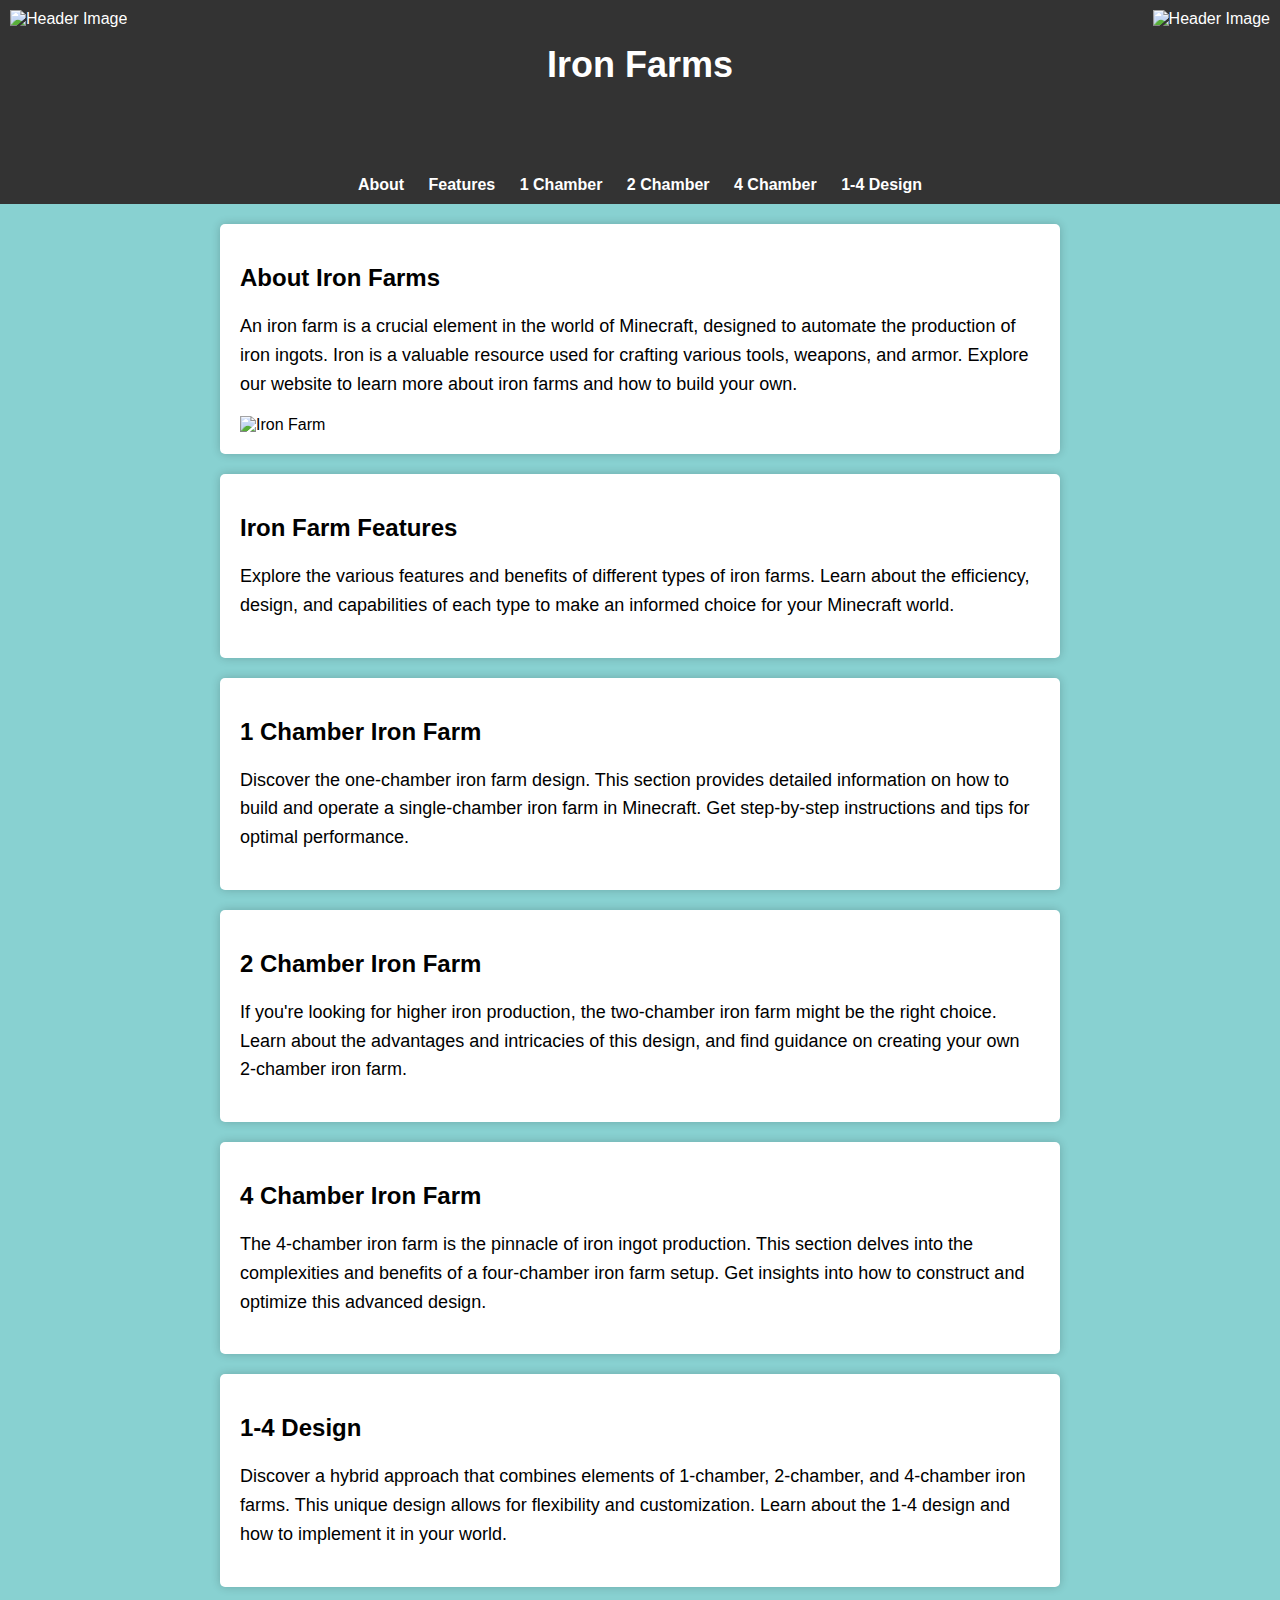
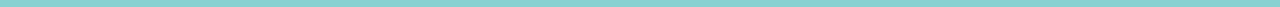
==== index.html @ cab560cd "index.html" ====
<!DOCTYPE html>
<html>
  <head>
    <title>Iron Farms</title>
    <style>
      body {
        font-family: Arial, sans-serif;
        background-color: #88D1D1;
        margin: 0;
        padding: 0;
      }

      header {
        background-color: #333;
        color: #fff;
        text-align: center;
        padding: 20px;
        position: relative;
      }

      h1 {
        font-size: 36px;
      }

      nav {
        background-color: #333;
        color: #fff;
        text-align: center;
        padding: 10px 0;
      }

      nav a {
        text-decoration: none;
        color: #fff;
        margin: 0 10px;
        font-weight: bold;
      }

      .container {
        max-width: 800px;
        margin: 20px auto;
        background-color: #fff;
        padding: 20px;
        border-radius: 5px;
        box-shadow: 0 0 10px rgba(0, 0, 0, 0.2);
      }

      p {
        font-size: 18px;
        line-height: 1.6;
      }

      img {
        max-width: 100%;
        height: auto;
      }

      .header-image {
        max-width: 25%;
        position: absolute;
        top: 10px;
        left: 10px;
      }

      .header-image-right {
        max-width: 25%;
        position: absolute;
        top: 10px;
        right: 10px;
      }
    </style>
  </head>
  <body>
    <header>
      <img src="https://tse2.mm.bing.net/th/id/OIP.191lHaRzPklSLvjjVHPSEAAAAA?pid=ImgDet&rs=1" alt="Header Image" class="header-image">
      <h1>Iron Farms</h1>
<br>
<br>
      <img src="https://tse2.mm.bing.net/th/id/OIP.191lHaRzPklSLvjjVHPSEAAAAA?pid=ImgDet&rs=1" alt="Header Image" class="header-image-right">
    </header>
    <nav>
      <a href="#about">About</a>
      <a href="#features">Features</a>
      <a href="#one-chamber">1 Chamber</a>
      <a href="#two-chamber">2 Chamber</a>
      <a href="#four-chamber">4 Chamber</a>
      <a href="#design">1-4 Design</a>
    </nav>
    <div class="container" id="about">
      <h2>About Iron Farms</h2>
      <p>An iron farm is a crucial element in the world of Minecraft, designed to automate the production of iron ingots. Iron is a valuable resource used for crafting various tools, weapons, and armor. Explore our website to learn more about iron farms and how to build your own.</p>
      <img src="iron-farm-image.jpg" alt="Iron Farm" />
    </div>
<section class="container" id="features">
  <h2>Iron Farm Features</h2>
  <p>Explore the various features and benefits of different types of iron farms. Learn about the efficiency, design, and capabilities of each type to make an informed choice for your Minecraft world.</p>
</section>

<section class="container" id="one-chamber">
  <h2>1 Chamber Iron Farm</h2>
  <p>Discover the one-chamber iron farm design. This section provides detailed information on how to build and operate a single-chamber iron farm in Minecraft. Get step-by-step instructions and tips for optimal performance.</p>
</section>

<section class="container" id="two-chamber">
  <h2>2 Chamber Iron Farm</h2>
  <p>If you're looking for higher iron production, the two-chamber iron farm might be the right choice. Learn about the advantages and intricacies of this design, and find guidance on creating your own 2-chamber iron farm.</p>
</section>

<section class="container" id="four-chamber">
  <h2>4 Chamber Iron Farm</h2>
  <p>The 4-chamber iron farm is the pinnacle of iron ingot production. This section delves into the complexities and benefits of a four-chamber iron farm setup. Get insights into how to construct and optimize this advanced design.</p>
</section>

<section class="container" id="design">
  <h2>1-4 Design</h2>
  <p>Discover a hybrid approach that combines elements of 1-chamber, 2-chamber, and 4-chamber iron farms. This unique design allows for flexibility and customization. Learn about the 1-4 design and how to implement it in your world.</p>
</section>
  </body>
</html>
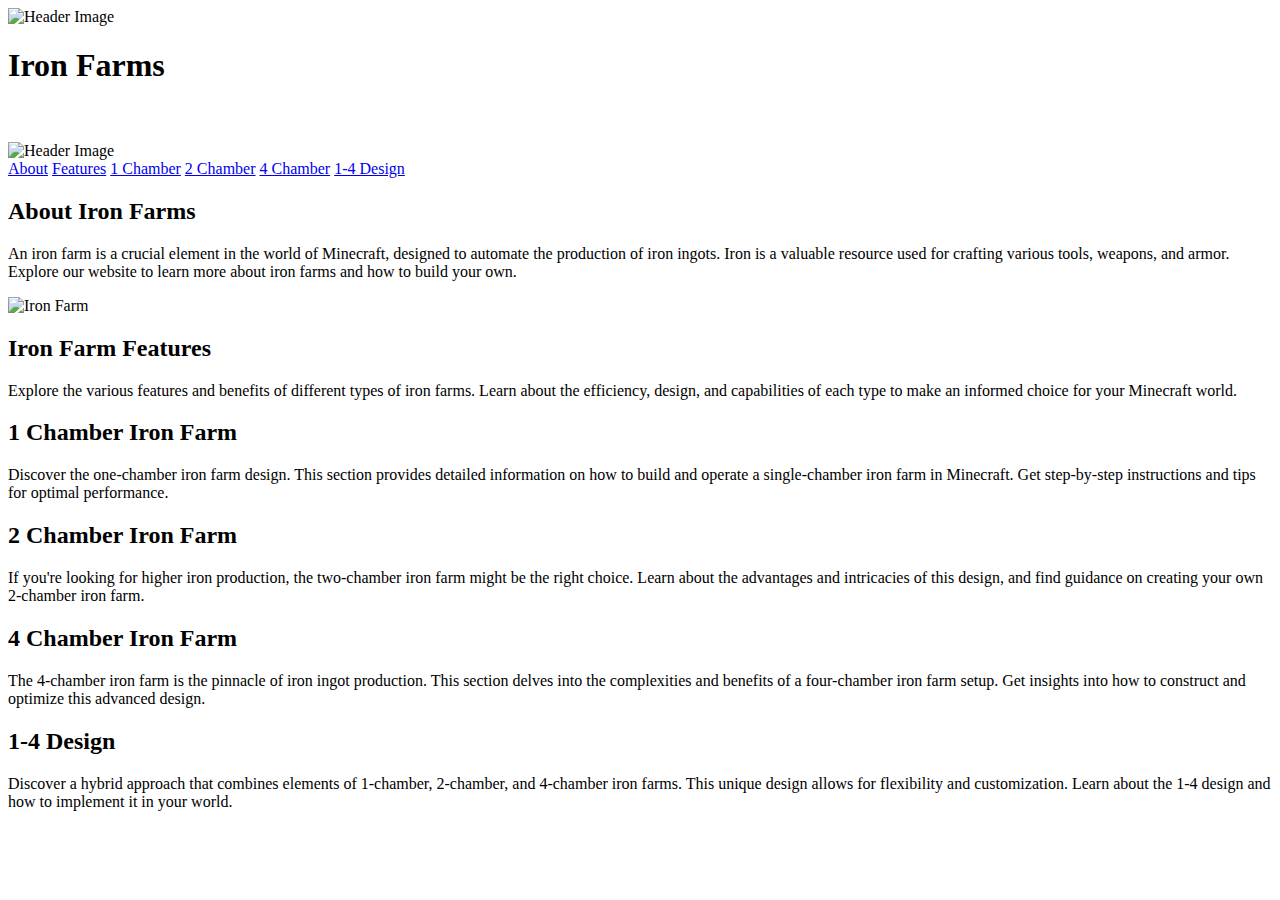
==== commit 20312e3c: "index.html" ====
--- a/index.html
+++ b/index.html
@@ -1,74 +1,7 @@
 <!DOCTYPE html>
 <html>
   <head>
-    <title>Iron Farms</title>
-    <style>
-      body {
-        font-family: Arial, sans-serif;
-        background-color: #88D1D1;
-        margin: 0;
-        padding: 0;
-      }
-
-      header {
-        background-color: #333;
-        color: #fff;
-        text-align: center;
-        padding: 20px;
-        position: relative;
-      }
-
-      h1 {
-        font-size: 36px;
-      }
-
-      nav {
-        background-color: #333;
-        color: #fff;
-        text-align: center;
-        padding: 10px 0;
-      }
-
-      nav a {
-        text-decoration: none;
-        color: #fff;
-        margin: 0 10px;
-        font-weight: bold;
-      }
-
-      .container {
-        max-width: 800px;
-        margin: 20px auto;
-        background-color: #fff;
-        padding: 20px;
-        border-radius: 5px;
-        box-shadow: 0 0 10px rgba(0, 0, 0, 0.2);
-      }
-
-      p {
-        font-size: 18px;
-        line-height: 1.6;
-      }
-
-      img {
-        max-width: 100%;
-        height: auto;
-      }
-
-      .header-image {
-        max-width: 25%;
-        position: absolute;
-        top: 10px;
-        left: 10px;
-      }
-
-      .header-image-right {
-        max-width: 25%;
-        position: absolute;
-        top: 10px;
-        right: 10px;
-      }
-    </style>
+   <link rel="stylesheet" href="https://github.com/kthe13th/html-test/blob/main/css.css">
   </head>
   <body>
     <header>
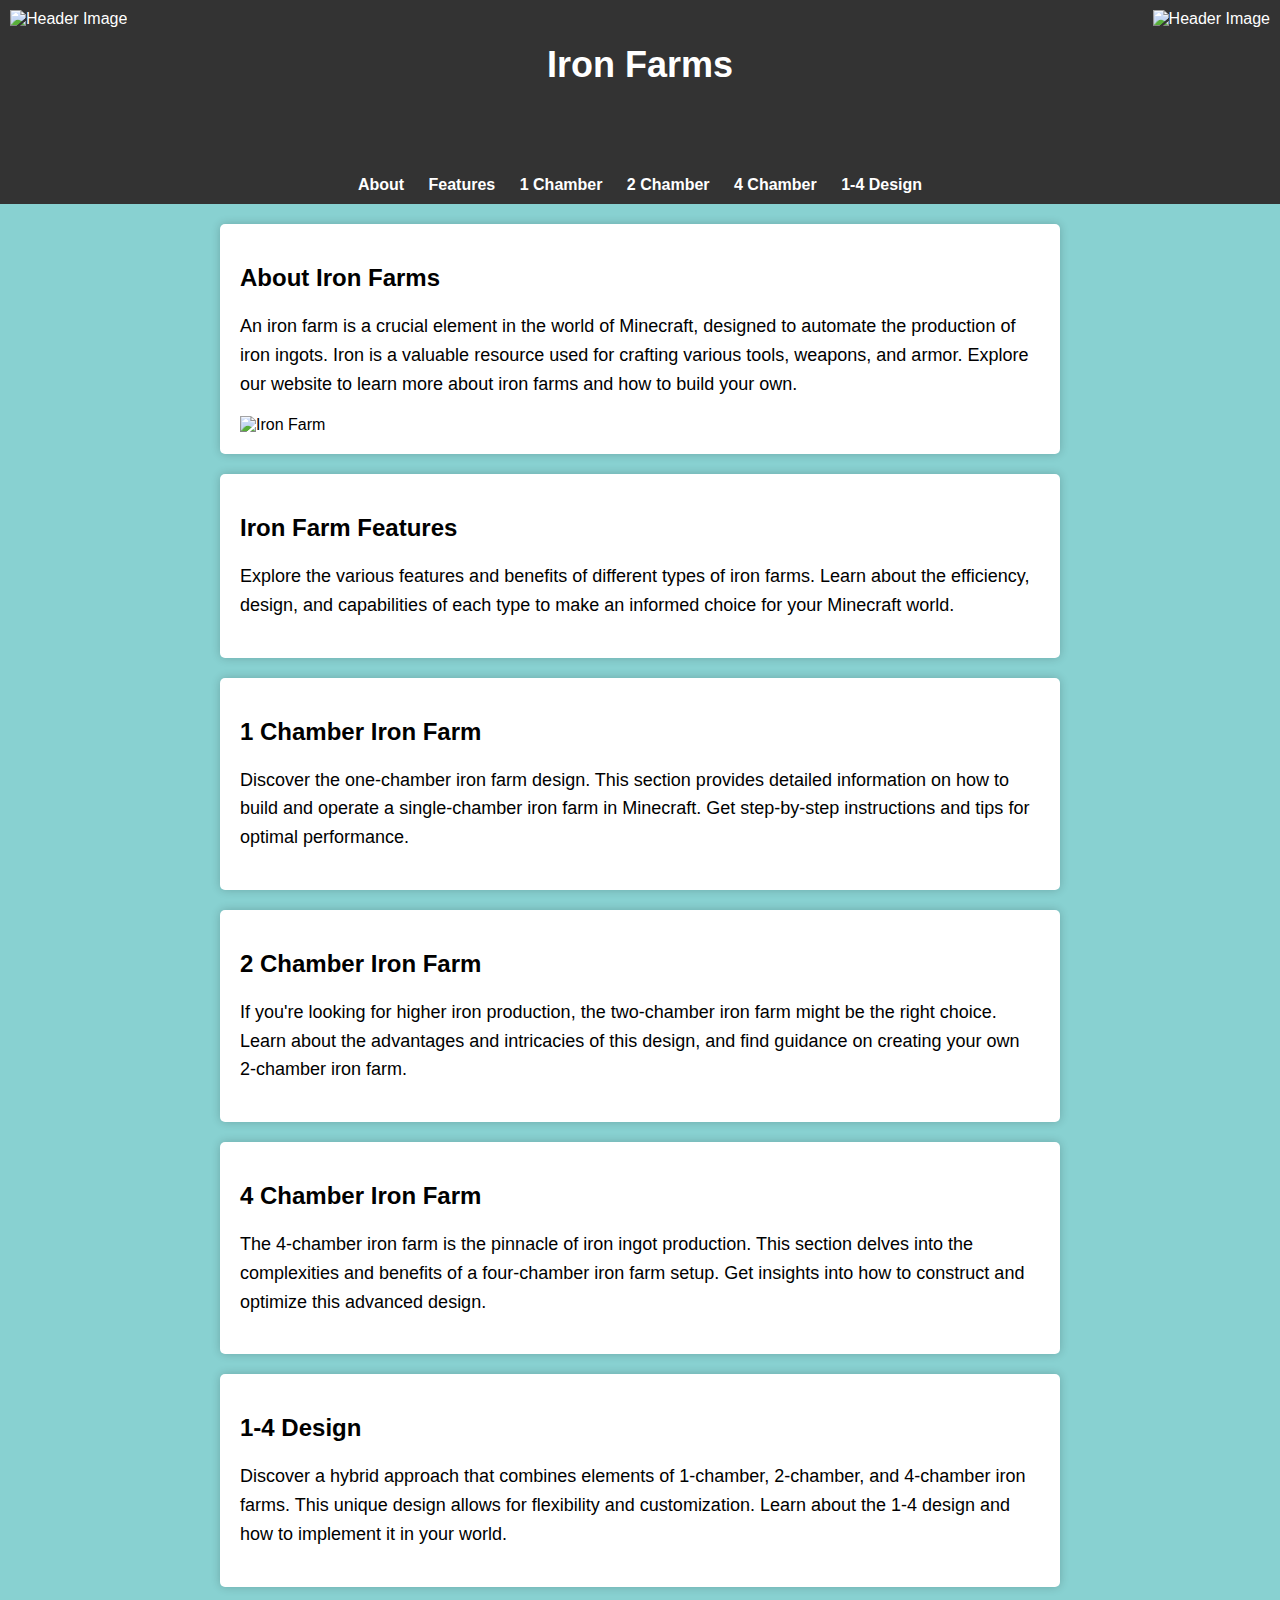
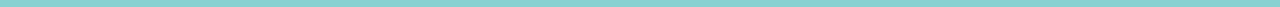
==== commit 9605b821: "index.html" ====
--- a/index.html
+++ b/index.html
@@ -1,7 +1,7 @@
 <!DOCTYPE html>
 <html>
   <head>
-   <link rel="stylesheet" href="https://github.com/kthe13th/html-test/blob/main/css.css">
+   <link rel="stylesheet" href="css.css">
   </head>
   <body>
     <header>
--- a/css.css
+++ b/css.css
@@ -0,0 +1,65 @@
+  body {
+        font-family: Arial, sans-serif;
+        background-color: #88D1D1;
+        margin: 0;
+        padding: 0;
+      }
+
+      header {
+        background-color: #333;
+        color: #fff;
+        text-align: center;
+        padding: 20px;
+        position: relative;
+      }
+
+      h1 {
+        font-size: 36px;
+      }
+
+      nav {
+        background-color: #333;
+        color: #fff;
+        text-align: center;
+        padding: 10px 0;
+      }
+
+      nav a {
+        text-decoration: none;
+        color: #fff;
+        margin: 0 10px;
+        font-weight: bold;
+      }
+
+      .container {
+        max-width: 800px;
+        margin: 20px auto;
+        background-color: #fff;
+        padding: 20px;
+        border-radius: 5px;
+        box-shadow: 0 0 10px rgba(0, 0, 0, 0.2);
+      }
+
+      p {
+        font-size: 18px;
+        line-height: 1.6;
+      }
+
+      img {
+        max-width: 100%;
+        height: auto;
+      }
+
+      .header-image {
+        max-width: 25%;
+        position: absolute;
+        top: 10px;
+        left: 10px;
+      }
+
+      .header-image-right {
+        max-width: 25%;
+        position: absolute;
+        top: 10px;
+        right: 10px;
+      }
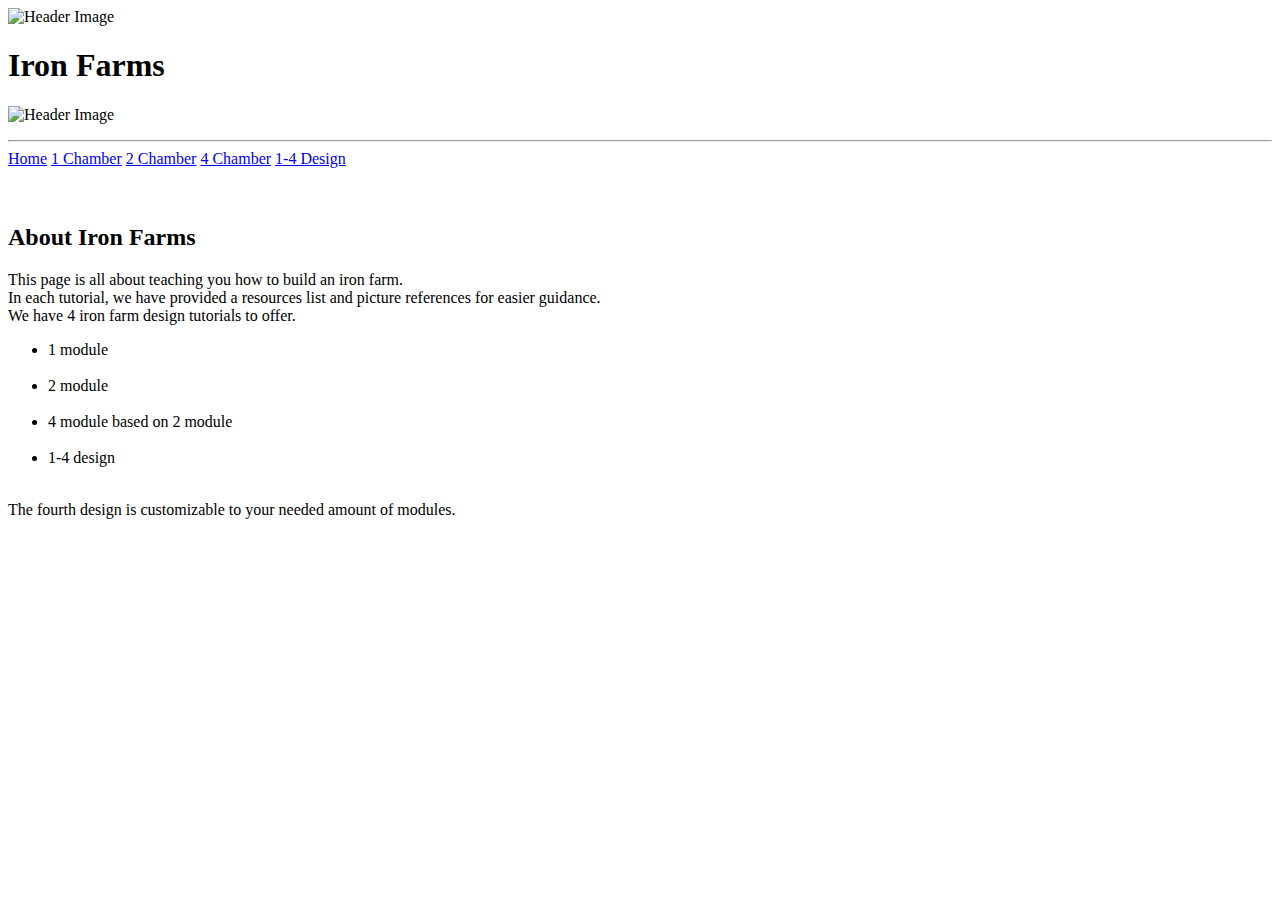
==== commit 5c44e512: "index.html" ====
--- a/index.html
+++ b/index.html
@@ -1,52 +1,44 @@
 <!DOCTYPE html>
 <html>
   <head>
-   <link rel="stylesheet" href="css.css">
+   <link rel="stylesheet" href="/home/deck/Downloads/css.css">
+
   </head>
   <body>
     <header>
-      <img src="https://tse2.mm.bing.net/th/id/OIP.191lHaRzPklSLvjjVHPSEAAAAA?pid=ImgDet&rs=1" alt="Header Image" class="header-image">
+    <a>
+      <img src="" alt="Header Image" class="header-image">
+      </a>
       <h1>Iron Farms</h1>
-<br>
-<br>
-      <img src="https://tse2.mm.bing.net/th/id/OIP.191lHaRzPklSLvjjVHPSEAAAAA?pid=ImgDet&rs=1" alt="Header Image" class="header-image-right">
+      <p>
+      <img src="" alt="Header Image" class="header-image-right" onclick="changeImage()">
+      </p>
+      <hr class="hrv2">
     </header>
     <nav>
-      <a href="#about">About</a>
-      <a href="#features">Features</a>
-      <a href="#one-chamber">1 Chamber</a>
+      <a href="/home/deck/Downloads/index.html" class="active">Home</a>
+      <a href="/home/deck/Downloads/index1.html">1 Chamber</a>
       <a href="#two-chamber">2 Chamber</a>
       <a href="#four-chamber">4 Chamber</a>
       <a href="#design">1-4 Design</a>
     </nav>
-    <div class="container" id="about">
+
+       <br>
+     <br>
+<section class="container" id="home">
       <h2>About Iron Farms</h2>
-      <p>An iron farm is a crucial element in the world of Minecraft, designed to automate the production of iron ingots. Iron is a valuable resource used for crafting various tools, weapons, and armor. Explore our website to learn more about iron farms and how to build your own.</p>
-      <img src="iron-farm-image.jpg" alt="Iron Farm" />
-    </div>
-<section class="container" id="features">
-  <h2>Iron Farm Features</h2>
-  <p>Explore the various features and benefits of different types of iron farms. Learn about the efficiency, design, and capabilities of each type to make an informed choice for your Minecraft world.</p>
-</section>
-
-<section class="container" id="one-chamber">
-  <h2>1 Chamber Iron Farm</h2>
-  <p>Discover the one-chamber iron farm design. This section provides detailed information on how to build and operate a single-chamber iron farm in Minecraft. Get step-by-step instructions and tips for optimal performance.</p>
-</section>
-
-<section class="container" id="two-chamber">
-  <h2>2 Chamber Iron Farm</h2>
-  <p>If you're looking for higher iron production, the two-chamber iron farm might be the right choice. Learn about the advantages and intricacies of this design, and find guidance on creating your own 2-chamber iron farm.</p>
-</section>
-
-<section class="container" id="four-chamber">
-  <h2>4 Chamber Iron Farm</h2>
-  <p>The 4-chamber iron farm is the pinnacle of iron ingot production. This section delves into the complexities and benefits of a four-chamber iron farm setup. Get insights into how to construct and optimize this advanced design.</p>
-</section>
-
-<section class="container" id="design">
-  <h2>1-4 Design</h2>
-  <p>Discover a hybrid approach that combines elements of 1-chamber, 2-chamber, and 4-chamber iron farms. This unique design allows for flexibility and customization. Learn about the 1-4 design and how to implement it in your world.</p>
+      <p>
+This page is all about teaching you how to build an iron farm.<br/>
+In each tutorial, we have provided a resources list and picture references for easier guidance.<br/>
+We have 4 iron farm design tutorials to offer.<br>
+    <ul>
+    <li>1 module</li><br>
+    <li>2 module</li><br>
+    <li>4 module based on 2 module</li><br>
+    <li>1-4 design</li><br>
+    </ul>
+The fourth design is customizable to your needed amount of modules.
+      </p>
 </section>
   </body>
 </html>
